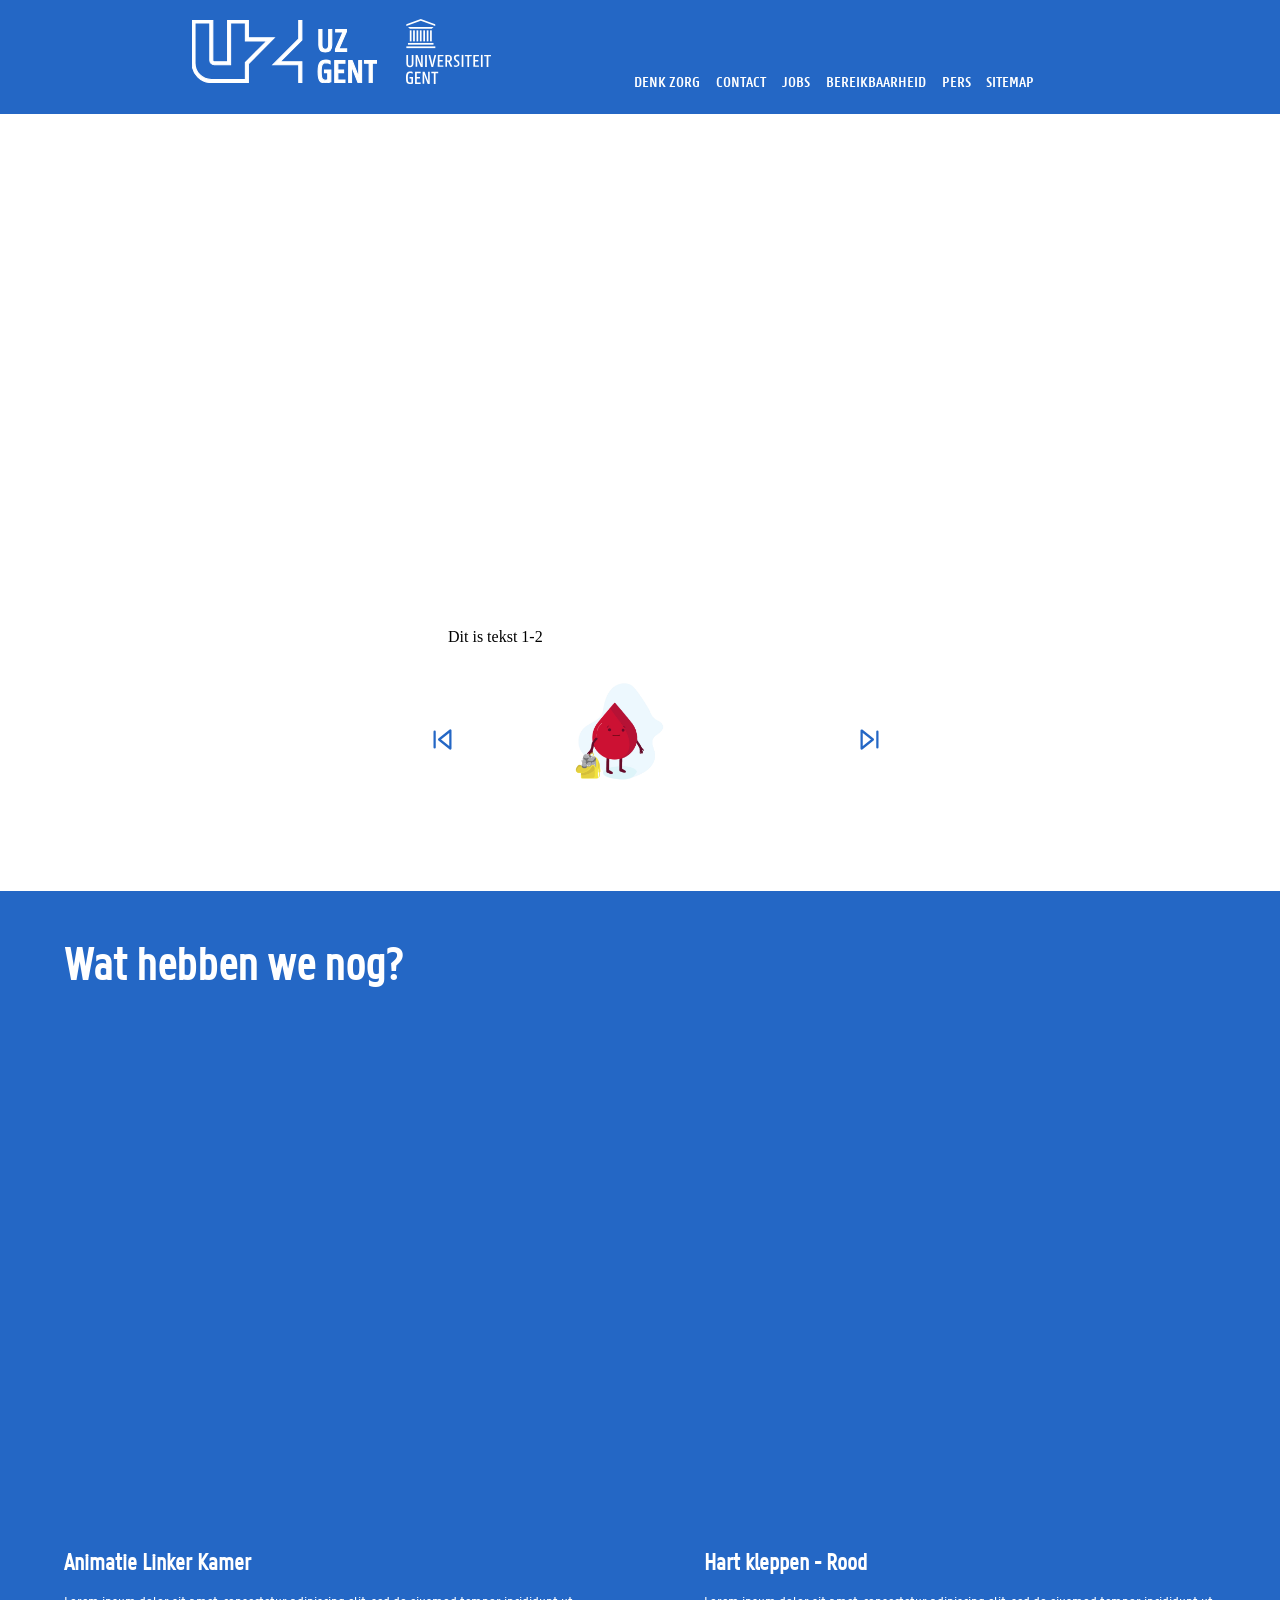
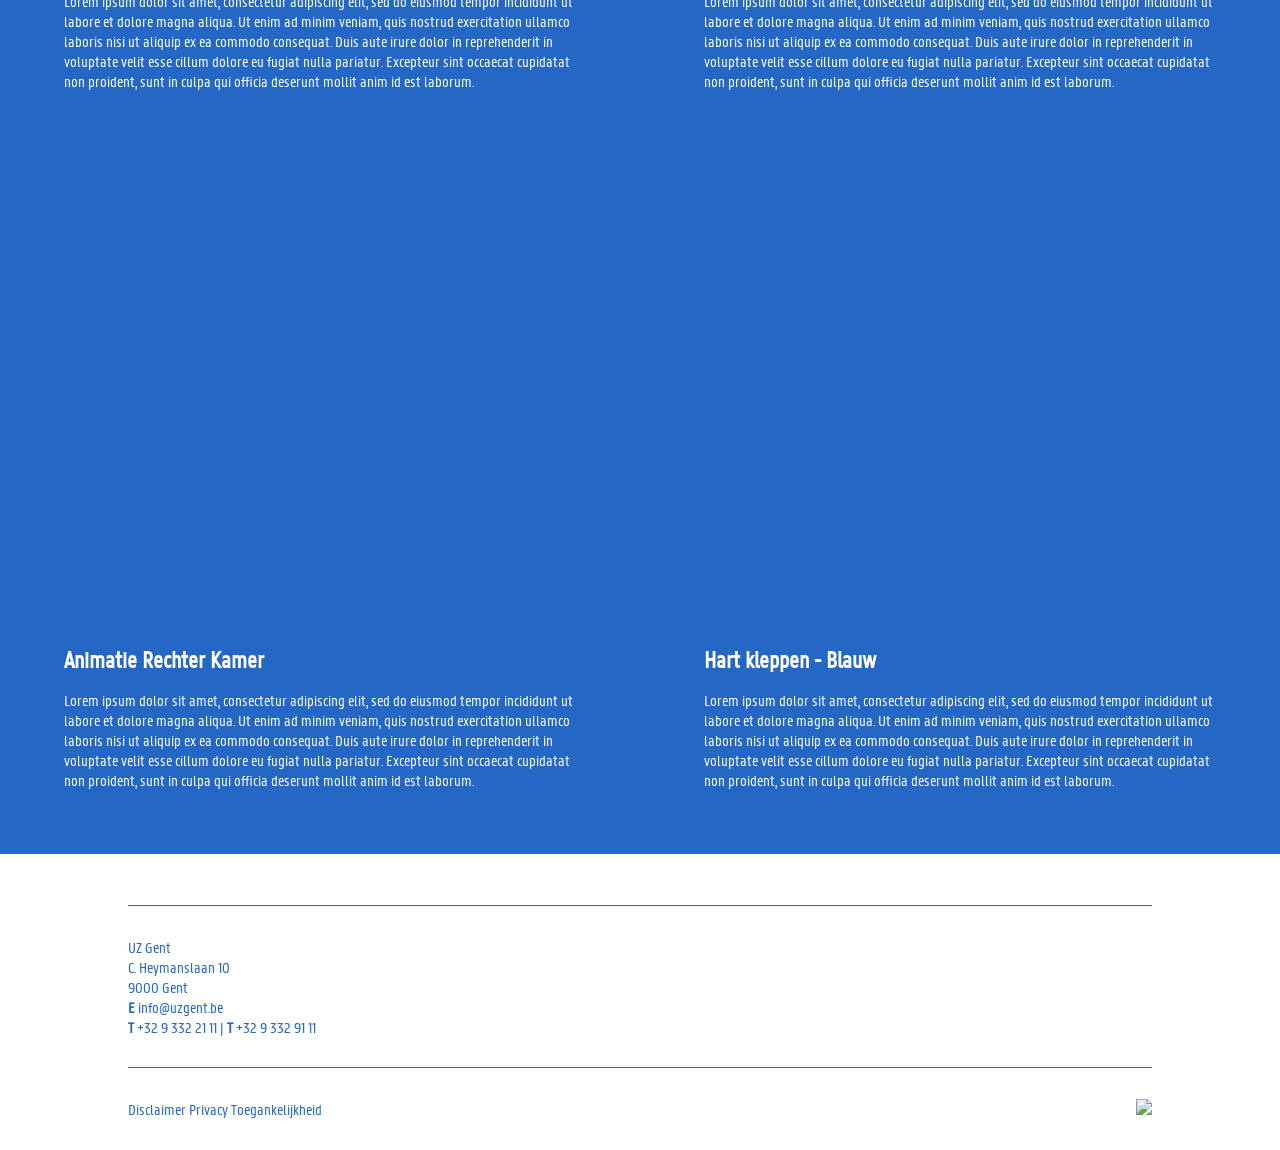
==== index.html @ 0b7896ab "added video text" ====
<!DOCTYPE html>
<html lang="en">
<head>
    <meta charset="UTF-8">
    <meta name="viewport" content="width=device-width, initial-scale=1.0">
    <link rel="stylesheet" href="css/main.css">
    <title></title>
</head>
<body>
    <header>
        <nav>
            <ul>
                
                <li id="UZ-logo"><img src="images/header/logo-uzgent-white.svg" alt=""></li>
                <li id="Ugent-logo"><img src="images/header/logo-ugent-white.svg" alt=""></li>
                <li><a href="https://denkzorg.uzgent.be/">DENK ZORG</a></li>
                <li><a href="https://www.uzgent.be/nl/overuz/Paginas/Contact.aspx">CONTACT</a></li>
                <li><a href="https://www.uzgent.be/nl/overuz/jobs/Paginas/default.aspx">JOBS</a></li>
                <li><a href="https://www.uzgent.be/nl/overuz/bereikbaarheid/Paginas/default.aspx">BEREIKBAARHEID</a></li>
                <li><a href="https://www.uzgent.be/nl/actueel/pers/Paginas/default.aspx">PERS</a></li>
                <li><a href="https://www.uzgent.be/nl/sitemap/Paginas/default.aspx">SITEMAP</a></li>

            </ul>
        </nav>
    </header>
    <div id="videoBox"> 
        <div id="videoDisplay">

        </div>
    </div>
    <div id="videoText">
        
    </div>
    <div id="navMenu" class="clearfix">
        <a id="previous" href="#" class="navMenuButton"><img src="images/nav-logo/skip-back.svg"></a>
        <a href="#" >
            <img id="mascot">
            <p id="video-info"></p>
        </a>
        <a id="next" href="#" class="navMenuButton"><img src="images/nav-logo/skip-forward.svg"></a>
    </div>
    <div id="infoVideos" class="clearfix">
        <h1 id="ankerpoint">Wat hebben we nog?</h1>
        <div class="infoVideo">
            <iframe src='https://player.vimeo.com/video/399225762?fullscreen=1 ' allow='fullscreen'></iframe>
            <div class="infoVideoText">
                <h2>Animatie Linker Kamer</h2>
                <p>Lorem ipsum dolor sit amet, consectetur adipiscing elit, sed do eiusmod tempor incididunt ut labore et dolore magna aliqua. Ut enim ad minim veniam, quis nostrud exercitation ullamco laboris nisi ut aliquip ex ea commodo consequat. Duis aute irure dolor in reprehenderit in voluptate velit esse cillum dolore eu fugiat nulla pariatur. Excepteur sint occaecat cupidatat non proident, sunt in culpa qui officia deserunt mollit anim id est laborum.</p>
            </div>
        </div>
        <div class="infoVideo">
            <iframe src='https://player.vimeo.com/video/399234893?fullscreen=1 ' allow='fullscreen'></iframe>
            <div class="infoVideoText">
                <h2>Hart kleppen - Rood</h2>
                <p>Lorem ipsum dolor sit amet, consectetur adipiscing elit, sed do eiusmod tempor incididunt ut labore et dolore magna aliqua. Ut enim ad minim veniam, quis nostrud exercitation ullamco laboris nisi ut aliquip ex ea commodo consequat. Duis aute irure dolor in reprehenderit in voluptate velit esse cillum dolore eu fugiat nulla pariatur. Excepteur sint occaecat cupidatat non proident, sunt in culpa qui officia deserunt mollit anim id est laborum.</p>
            </div>
        </div>
        <div class="infoVideo">
            <iframe src='https://player.vimeo.com/video/399167826?fullscreen=1 ' allow='fullscreen'></iframe>
            <div class="infoVideoText">
                <h2>Animatie Rechter Kamer</h2>
                <p>Lorem ipsum dolor sit amet, consectetur adipiscing elit, sed do eiusmod tempor incididunt ut labore et dolore magna aliqua. Ut enim ad minim veniam, quis nostrud exercitation ullamco laboris nisi ut aliquip ex ea commodo consequat. Duis aute irure dolor in reprehenderit in voluptate velit esse cillum dolore eu fugiat nulla pariatur. Excepteur sint occaecat cupidatat non proident, sunt in culpa qui officia deserunt mollit anim id est laborum.</p>
            </div>
        </div>
        <div class="infoVideo">
            <iframe src='https://player.vimeo.com/video/399103996?fullscreen=1 ' allow='fullscreen'></iframe>
            <div class="infoVideoText">
                <h2>Hart kleppen - Blauw</h2>
                <p>Lorem ipsum dolor sit amet, consectetur adipiscing elit, sed do eiusmod tempor incididunt ut labore et dolore magna aliqua. Ut enim ad minim veniam, quis nostrud exercitation ullamco laboris nisi ut aliquip ex ea commodo consequat. Duis aute irure dolor in reprehenderit in voluptate velit esse cillum dolore eu fugiat nulla pariatur. Excepteur sint occaecat cupidatat non proident, sunt in culpa qui officia deserunt mollit anim id est laborum.</p>
            </div>
        </div>
    </div>
    <div id="footer" >
        <p id="general-links">
            <a href="/nl/overuz/Bereikbaarheid/Paginas/default.aspx">UZ Gent<br>
                C. Heymanslaan 10<br>
                9000&nbsp;Gent<br>
            </a>
            <a href="mailto:info@uzgent.be"><strong>E</strong> info@uzgent.be</a> <br>
            <a href="tel:003293322111"><strong>T</strong> +32 9 332 21 11</a><span> | </span>
            <a href="tel:003293322112"><strong>T</strong> +32 9 332 91 11</a> 
        </p>
        <div id="uzg-footer">
            <a title="Ga naar de UZ Gent disclaimer" href="/nl/overuz/paginas/disclaimer.Aspx">
                Disclaimer
            </a>
            <a title="Privacy" href="/nl/overuz/paginas/privacy.aspx">
                Privacy
            </a>                                    
            <a title="Meer informatie over UZ Gent Accessibility" href="/nl/overuz/Paginas/Toegankelijkheid.aspx">
                Toegankelijkheid
            </a>
            <a id="ArtFooter" target="_blank"href="https://www.arteveldehogeschool.be/bij-ons-studeren/onze-locaties/campus-mariakerke"><img src="https://www.arteveldehogeschool.be/sites/all/themes/epsenkaas_theme/logo.svg"></a>
        </div>
    </div>
    <script src="js/main.js"></script>
</body>


</html>
---- css/main.css ----
*{
    margin:0px;
    padding:0px;
}
@font-face {
    font-family: UZGSemiBold;
    src: url(../font/ugentpannotext-semibold-web.woff);
  }
@font-face {
    font-family: UZGNormal;
    src: url(../font/ugentpannotext-normal-web.woff);
}
#videoBox{
    margin:0% auto;
    margin-top:3%;
    width: 100vw;
    height:50vh;
    overflow:hidden; 
   
}
#videoText{
    max-width:30%;
    margin:2% auto;
}
#videoDisplay iframe{
    width: 90vw;
    height:50vh;
    margin-left:5vw;
    border:none;
}
#navMenu {
    max-width:50%;
    margin-left:25%;
    margin-top:2.5%;  
    margin-bottom:8%;
}
#navMenu a{
    float: left;
    width:28.33%;
    margin-left:5%;
    text-align:center;
    text-decoration: none;
    color:#2467c5;
}
#navMenu a img{
    max-width:500px;
    width:100%;
}

#navMenu .navMenuButton{
    padding-top :7.5%;
}
#navMenu .navMenuButton img{
   max-width :15%;
}
header{
    padding-top:1.5%;
    padding-bottom:2%;
    font-family: UZGSemiBold;
    background-color: #2467c5;
}
header nav ul li {
    display:inline;
    vertical-align: middle;
    box-sizing: border-box;
}
header nav ul li + li{
    margin-left:1%;
}
header nav ul li a{
    text-decoration: none;
    vertical-align: bottom;
    color:#fff;

}
header #UZ-logo img{
    max-width:185px;
}
header #Ugent-logo img{
    max-width:85px;
}
header #UZ-logo{
    margin-left:15%;
    margin-right:1%;
}
header #Ugent-logo{
    margin-right:10%;
}

#infoVideos{
    padding-bottom:5%;
    background-color:#2467c5;
    color:#fff;
    font-family: UZGNormal;


}
#infoVideos h1{
    font-size:3em;
    margin-left:5vw;
    padding-top:5vh;
}
#infoVideos .infoVideo{
    max-width:40%;
    float:left;
    margin: 0% 5%;
}
.infoVideo iframe{
    width:100%;
    height:400px;
    border:none;
    margin-top:15vh;

}

.infoVideoText h2{
    margin-top:3%;
}
.infoVideoText p{
    margin-top:3%;
}
#footer{
    font-family: UZGNormal;
    max-width:80%;
    margin-left:10%;

}
#footer #ArtFooter{
    float:right;
}
#footer a,span {
    text-decoration:none;
    color :#2467c5;
}
#uzg-footer{
    margin-top:3%;
    padding-top:3%;
    padding-bottom:3%;
    border-top:1px solid #2467c5;
}
#general-links{
    margin-top:5%;
    padding-top:3%;
    border-top:1px solid #2467c5;

}
.clearfix {
    overflow: auto;
  }

  @media only screen and (max-width: 911px) {

    header #UZ-logo img{
        max-width:20%;
    }
    header #UZ-logo{
        margin-left:5%;
        margin-right:1%;
    }
    header #Ugent-logo{
        margin-right:10%;
    }
    #navMenu .navMenuButton{
        padding-top :10%;
    }
    #navMenu .navMenuButton img{
       max-width :30%;
    }
    .infoVideo iframe{
        width:100%;
        height:400px;
        border:none;
        margin-top:5vh;
    
    }
  }
  @media only screen and (max-width: 749px) {
    header nav ul li a{
        text-align:center;
        width:100%;
        display:block;
    }
    #UZ-logo, #Ugent-logo{
        display: none;
    }
    #logo-box{
        margin-top:2%;
        margin-bottom:2%;
        text-align: center;
    }
    #infoVideos .infoVideo{
        max-width:90%;
        float:left;
    }
    #infoVideos{
        height: 100%;
        background-color:#2467c5;
        color:#fff;
        font-family: UZGNormal;
        padding-bottom: 5%;
    }
    #navMenu .navMenuButton{
        padding-top :15%;
    }
    #navMenu .navMenuButton img{
       max-width :30%;
    }
  }
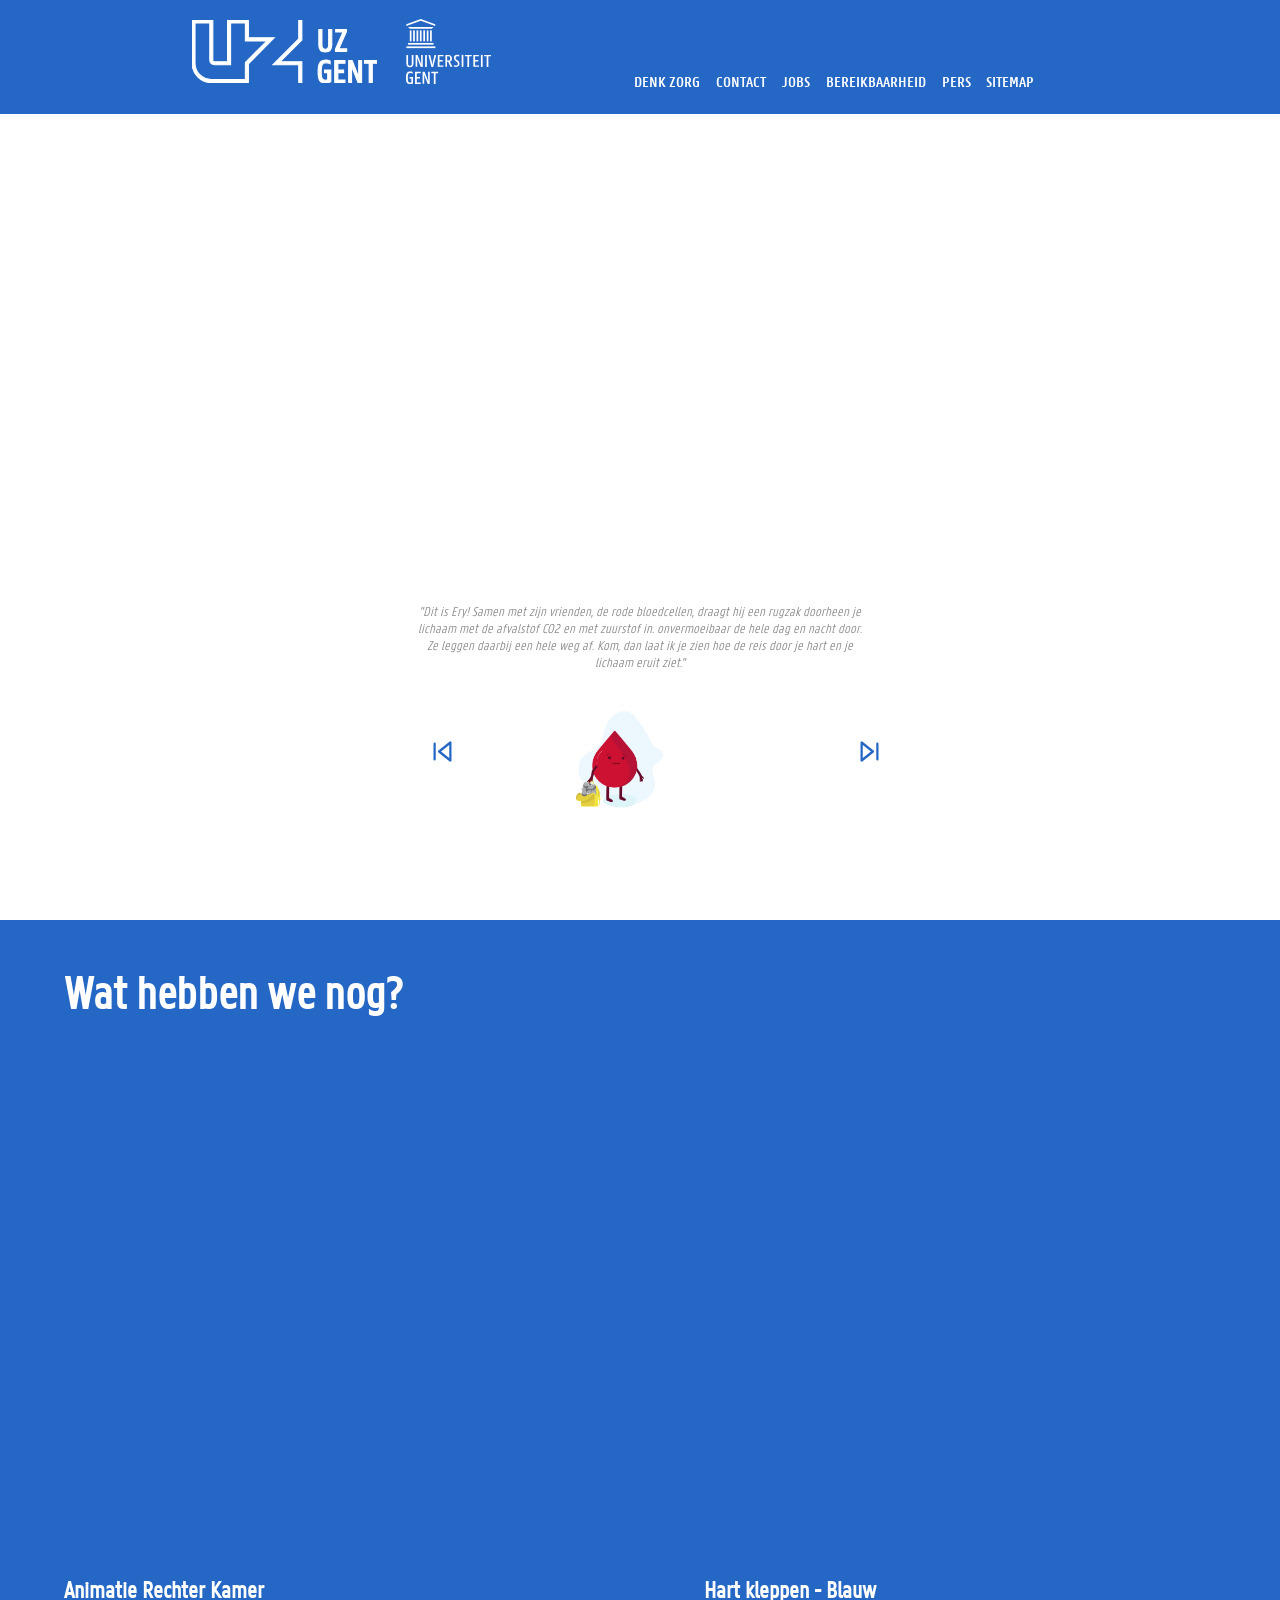
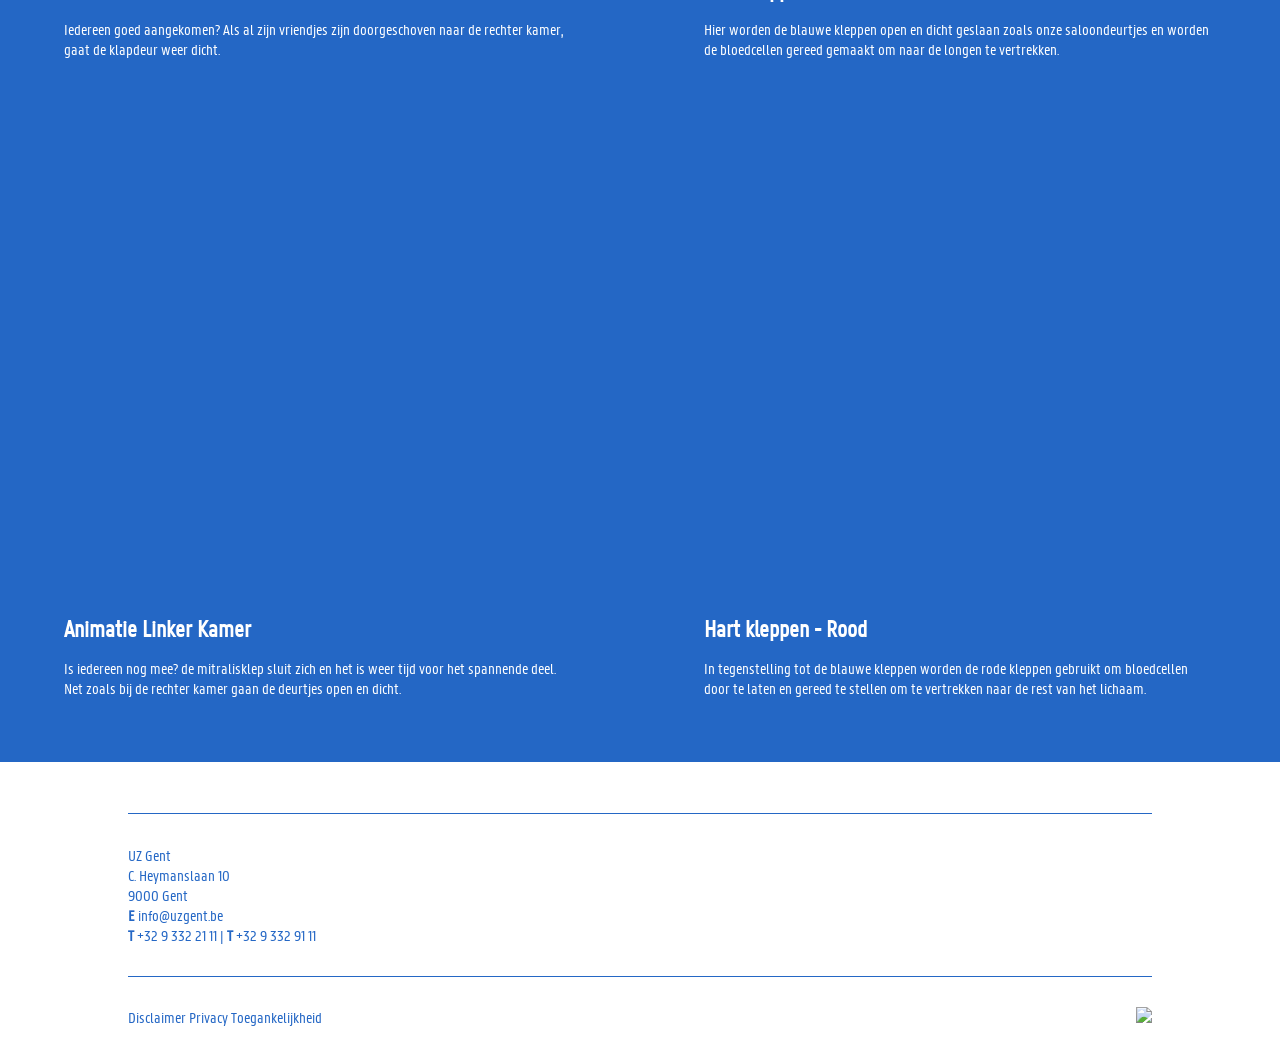
==== commit 39f9b63f: "Update index.html" ====
--- a/index.html
+++ b/index.html
@@ -42,33 +42,35 @@
     <div id="infoVideos" class="clearfix">
         <h1 id="ankerpoint">Wat hebben we nog?</h1>
         <div class="infoVideo">
+            <iframe src='https://player.vimeo.com/video/399167826?fullscreen=1 ' allow='fullscreen'></iframe>
+            <div class="infoVideoText">
+                <h2>Animatie Rechter Kamer</h2>
+                <p>Iedereen goed aangekomen? Als al zijn vriendjes zijn doorgeschoven naar de rechter kamer, gaat de klapdeur weer dicht. 
+                </p>
+            </div>
+        </div>
+        <div class="infoVideo">
+            <iframe src='https://player.vimeo.com/video/399103996?fullscreen=1 ' allow='fullscreen'></iframe>
+            <div class="infoVideoText">
+                <h2>Hart kleppen - Blauw</h2>
+                <p>Hier worden de blauwe kleppen open en dicht geslaan zoals onze saloondeurtjes en worden de bloedcellen gereed gemaakt om naar de longen te vertrekken.</p>
+            </div>
+        </div>
+        <div class="infoVideo">
             <iframe src='https://player.vimeo.com/video/399225762?fullscreen=1 ' allow='fullscreen'></iframe>
             <div class="infoVideoText">
                 <h2>Animatie Linker Kamer</h2>
-                <p>Lorem ipsum dolor sit amet, consectetur adipiscing elit, sed do eiusmod tempor incididunt ut labore et dolore magna aliqua. Ut enim ad minim veniam, quis nostrud exercitation ullamco laboris nisi ut aliquip ex ea commodo consequat. Duis aute irure dolor in reprehenderit in voluptate velit esse cillum dolore eu fugiat nulla pariatur. Excepteur sint occaecat cupidatat non proident, sunt in culpa qui officia deserunt mollit anim id est laborum.</p>
+                <p>Is iedereen nog mee? de mitralisklep sluit zich en het is weer tijd voor het spannende deel. Net zoals bij de rechter kamer gaan de deurtjes open en dicht.</p>
             </div>
         </div>
         <div class="infoVideo">
             <iframe src='https://player.vimeo.com/video/399234893?fullscreen=1 ' allow='fullscreen'></iframe>
             <div class="infoVideoText">
                 <h2>Hart kleppen - Rood</h2>
-                <p>Lorem ipsum dolor sit amet, consectetur adipiscing elit, sed do eiusmod tempor incididunt ut labore et dolore magna aliqua. Ut enim ad minim veniam, quis nostrud exercitation ullamco laboris nisi ut aliquip ex ea commodo consequat. Duis aute irure dolor in reprehenderit in voluptate velit esse cillum dolore eu fugiat nulla pariatur. Excepteur sint occaecat cupidatat non proident, sunt in culpa qui officia deserunt mollit anim id est laborum.</p>
+                <p>In tegenstelling tot de blauwe kleppen worden de rode kleppen gebruikt om bloedcellen door te laten en gereed te stellen om te vertrekken naar de rest van het lichaam.</p>
             </div>
         </div>
-        <div class="infoVideo">
-            <iframe src='https://player.vimeo.com/video/399167826?fullscreen=1 ' allow='fullscreen'></iframe>
-            <div class="infoVideoText">
-                <h2>Animatie Rechter Kamer</h2>
-                <p>Lorem ipsum dolor sit amet, consectetur adipiscing elit, sed do eiusmod tempor incididunt ut labore et dolore magna aliqua. Ut enim ad minim veniam, quis nostrud exercitation ullamco laboris nisi ut aliquip ex ea commodo consequat. Duis aute irure dolor in reprehenderit in voluptate velit esse cillum dolore eu fugiat nulla pariatur. Excepteur sint occaecat cupidatat non proident, sunt in culpa qui officia deserunt mollit anim id est laborum.</p>
-            </div>
-        </div>
-        <div class="infoVideo">
-            <iframe src='https://player.vimeo.com/video/399103996?fullscreen=1 ' allow='fullscreen'></iframe>
-            <div class="infoVideoText">
-                <h2>Hart kleppen - Blauw</h2>
-                <p>Lorem ipsum dolor sit amet, consectetur adipiscing elit, sed do eiusmod tempor incididunt ut labore et dolore magna aliqua. Ut enim ad minim veniam, quis nostrud exercitation ullamco laboris nisi ut aliquip ex ea commodo consequat. Duis aute irure dolor in reprehenderit in voluptate velit esse cillum dolore eu fugiat nulla pariatur. Excepteur sint occaecat cupidatat non proident, sunt in culpa qui officia deserunt mollit anim id est laborum.</p>
-            </div>
-        </div>
+        
     </div>
     <div id="footer" >
         <p id="general-links">
--- a/css/main.css
+++ b/css/main.css
@@ -6,21 +6,31 @@
     font-family: UZGSemiBold;
     src: url(../font/ugentpannotext-semibold-web.woff);
   }
+  @font-face {
+    font-family: UZGSemiLight;
+    src: url(../font/ugentpannotext-semilight-web.woff);
+  }
 @font-face {
     font-family: UZGNormal;
     src: url(../font/ugentpannotext-normal-web.woff);
 }
 #videoBox{
     margin:0% auto;
-    margin-top:3%;
+    margin-top:2%;
     width: 100vw;
     height:50vh;
     overflow:hidden; 
    
 }
 #videoText{
-    max-width:30%;
-    margin:2% auto;
+    max-width:35%;
+    max-height: 40px   ;
+    margin:1% auto;
+    font-family: UZGSemiLight;
+    font-style: italic;
+    font-size: 14px;
+    text-align:center;
+    color:#888;
 }
 #videoDisplay iframe{
     width: 90vw;
@@ -31,7 +41,7 @@
 #navMenu {
     max-width:50%;
     margin-left:25%;
-    margin-top:2.5%;  
+    margin-top:5%;  
     margin-bottom:8%;
 }
 #navMenu a{
@@ -48,7 +58,7 @@
 }
 
 #navMenu .navMenuButton{
-    padding-top :7.5%;
+    margin-top:5%;
 }
 #navMenu .navMenuButton img{
    max-width :15%;
@@ -147,7 +157,11 @@
 .clearfix {
     overflow: auto;
   }
-
+  @media only screen and (max-width: 1100px) {
+      #videoText{
+          max-width:50%;
+      }
+  }
   @media only screen and (max-width: 911px) {
 
     header #UZ-logo img{
@@ -161,10 +175,10 @@
         margin-right:10%;
     }
     #navMenu .navMenuButton{
-        padding-top :10%;
+        padding-top :2%;
     }
     #navMenu .navMenuButton img{
-       max-width :30%;
+       max-width :15%;
     }
     .infoVideo iframe{
         width:100%;
@@ -175,6 +189,9 @@
     }
   }
   @media only screen and (max-width: 749px) {
+    #videoText{
+        max-width:75%;
+    }
     header nav ul li a{
         text-align:center;
         width:100%;
@@ -200,9 +217,9 @@
         padding-bottom: 5%;
     }
     #navMenu .navMenuButton{
-        padding-top :15%;
+        padding-top :2%;
     }
     #navMenu .navMenuButton img{
-       max-width :30%;
+       max-width :25%;
     }
   }
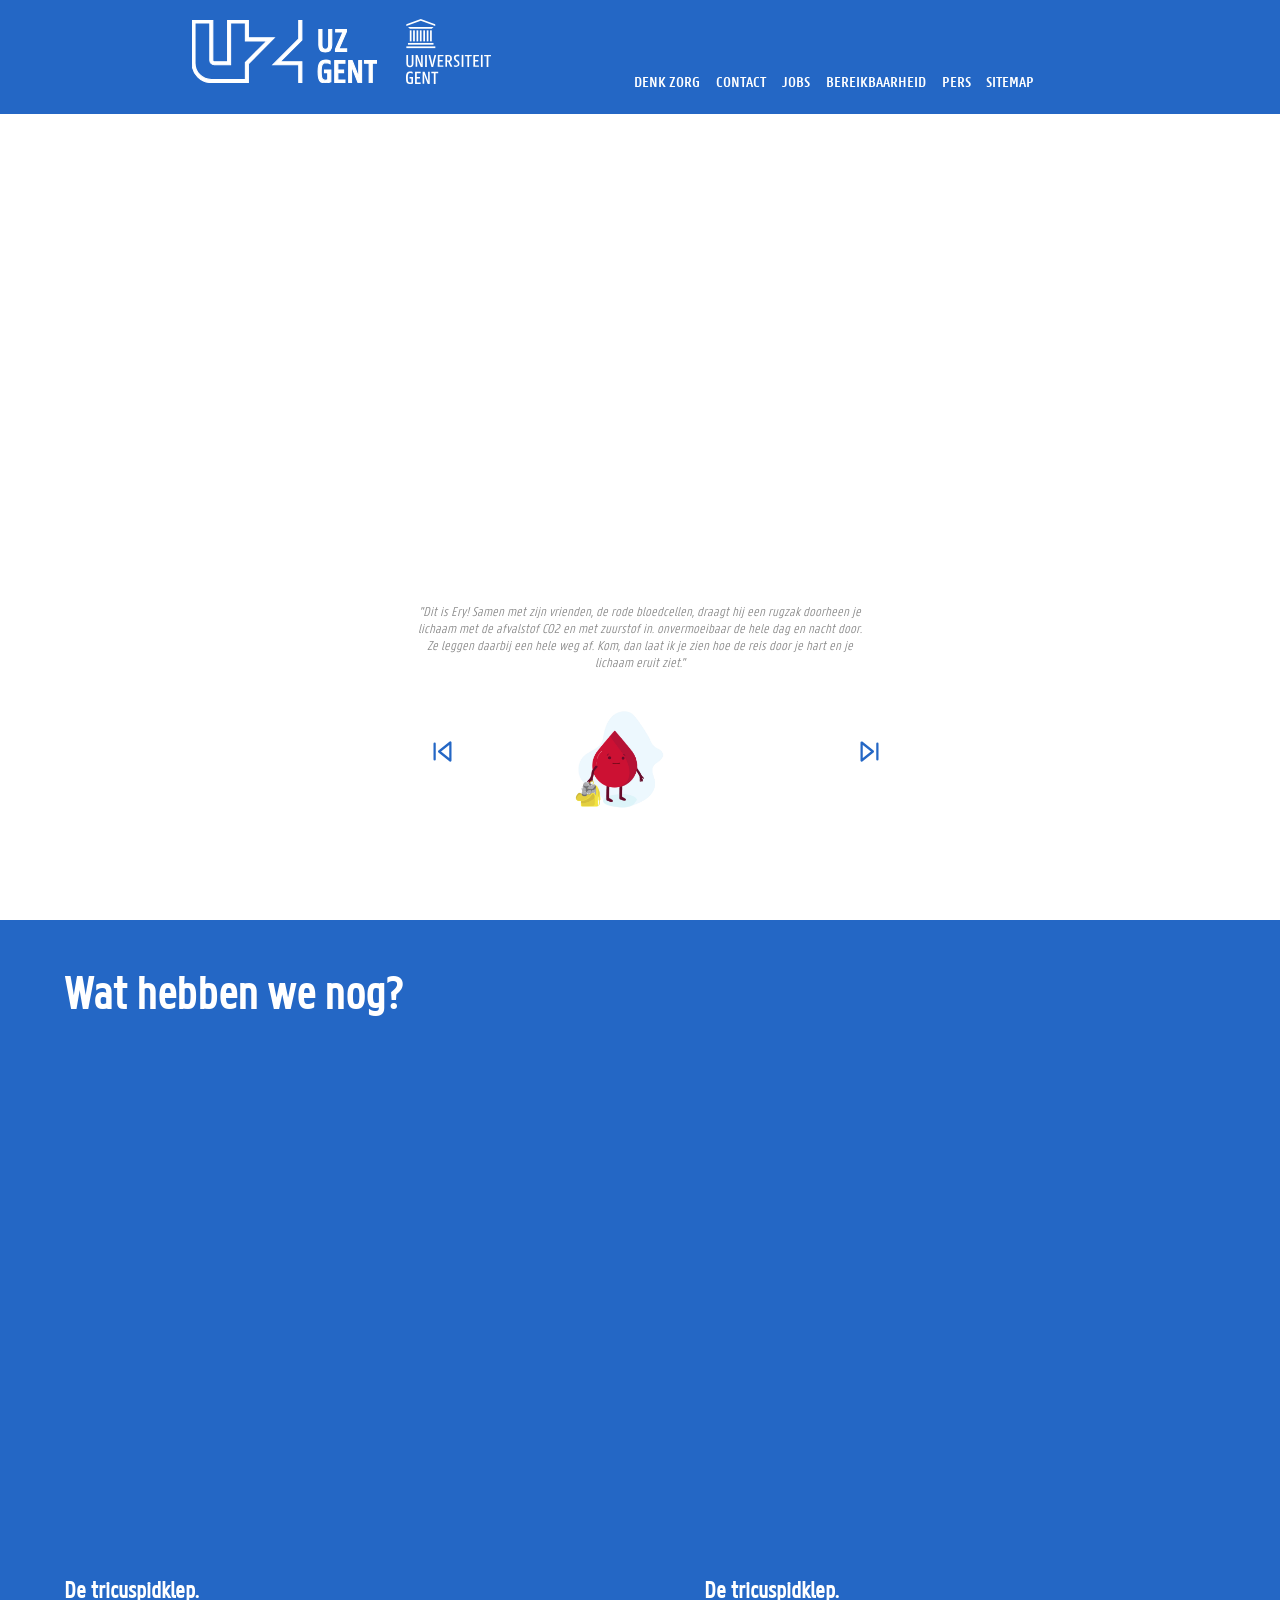
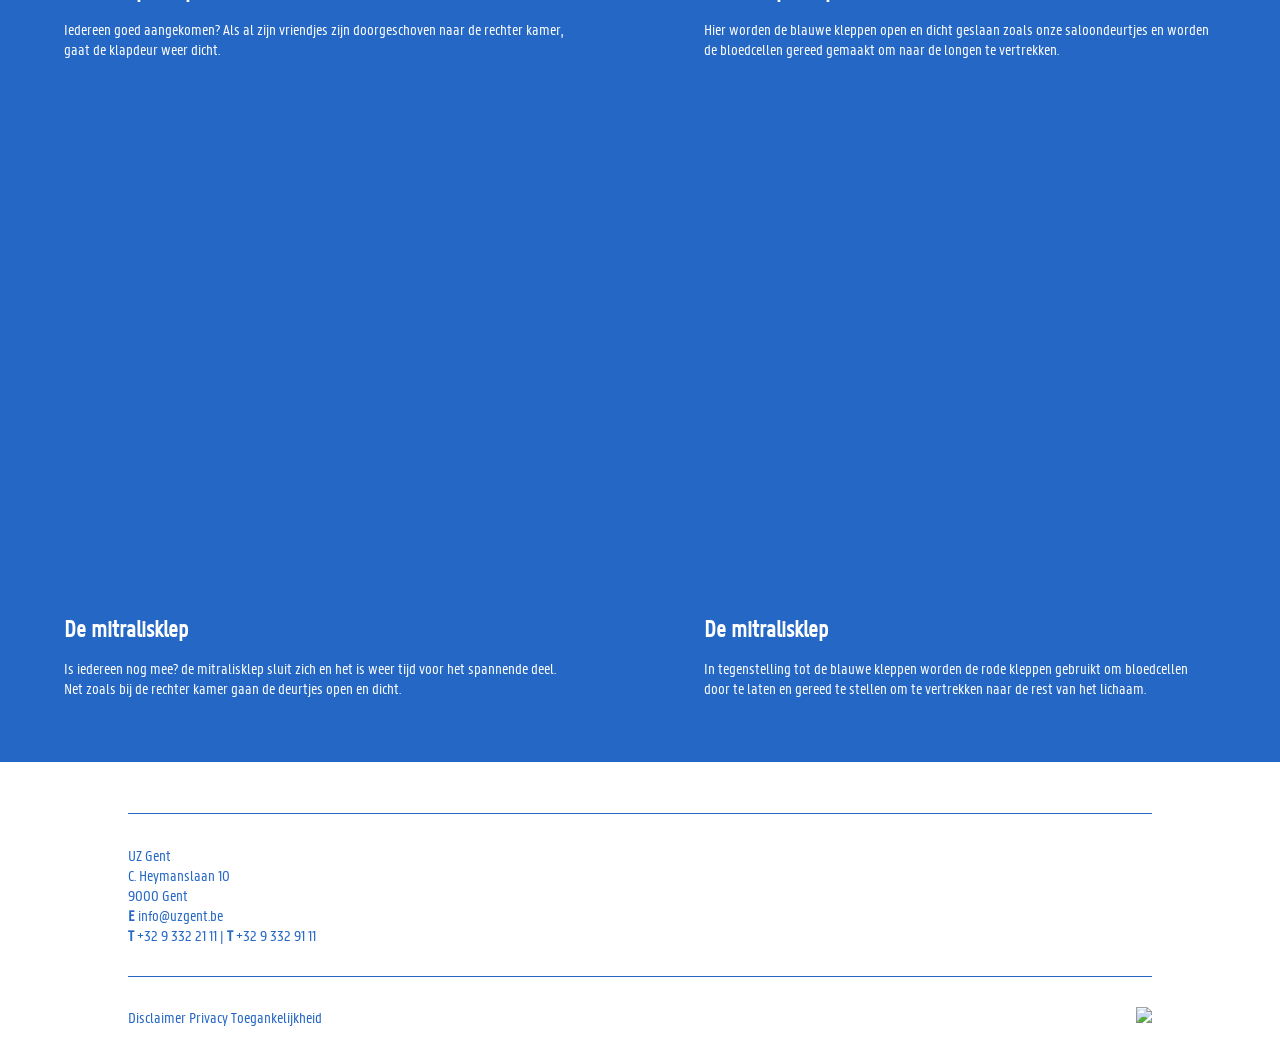
==== commit 10ae7a80: "Update info text videos / titles" ====
--- a/index.html
+++ b/index.html
@@ -44,7 +44,7 @@
         <div class="infoVideo">
             <iframe src='https://player.vimeo.com/video/399167826?fullscreen=1 ' allow='fullscreen'></iframe>
             <div class="infoVideoText">
-                <h2>Animatie Rechter Kamer</h2>
+                <h2>De tricuspidklep.</h2>
                 <p>Iedereen goed aangekomen? Als al zijn vriendjes zijn doorgeschoven naar de rechter kamer, gaat de klapdeur weer dicht. 
                 </p>
             </div>
@@ -52,21 +52,21 @@
         <div class="infoVideo">
             <iframe src='https://player.vimeo.com/video/399103996?fullscreen=1 ' allow='fullscreen'></iframe>
             <div class="infoVideoText">
-                <h2>Hart kleppen - Blauw</h2>
+                <h2>De tricuspidklep.</h2>
                 <p>Hier worden de blauwe kleppen open en dicht geslaan zoals onze saloondeurtjes en worden de bloedcellen gereed gemaakt om naar de longen te vertrekken.</p>
             </div>
         </div>
         <div class="infoVideo">
             <iframe src='https://player.vimeo.com/video/399225762?fullscreen=1 ' allow='fullscreen'></iframe>
             <div class="infoVideoText">
-                <h2>Animatie Linker Kamer</h2>
+                <h2>De mitralisklep</h2>
                 <p>Is iedereen nog mee? de mitralisklep sluit zich en het is weer tijd voor het spannende deel. Net zoals bij de rechter kamer gaan de deurtjes open en dicht.</p>
             </div>
         </div>
         <div class="infoVideo">
             <iframe src='https://player.vimeo.com/video/399234893?fullscreen=1 ' allow='fullscreen'></iframe>
             <div class="infoVideoText">
-                <h2>Hart kleppen - Rood</h2>
+                <h2>De mitralisklep</h2>
                 <p>In tegenstelling tot de blauwe kleppen worden de rode kleppen gebruikt om bloedcellen door te laten en gereed te stellen om te vertrekken naar de rest van het lichaam.</p>
             </div>
         </div>
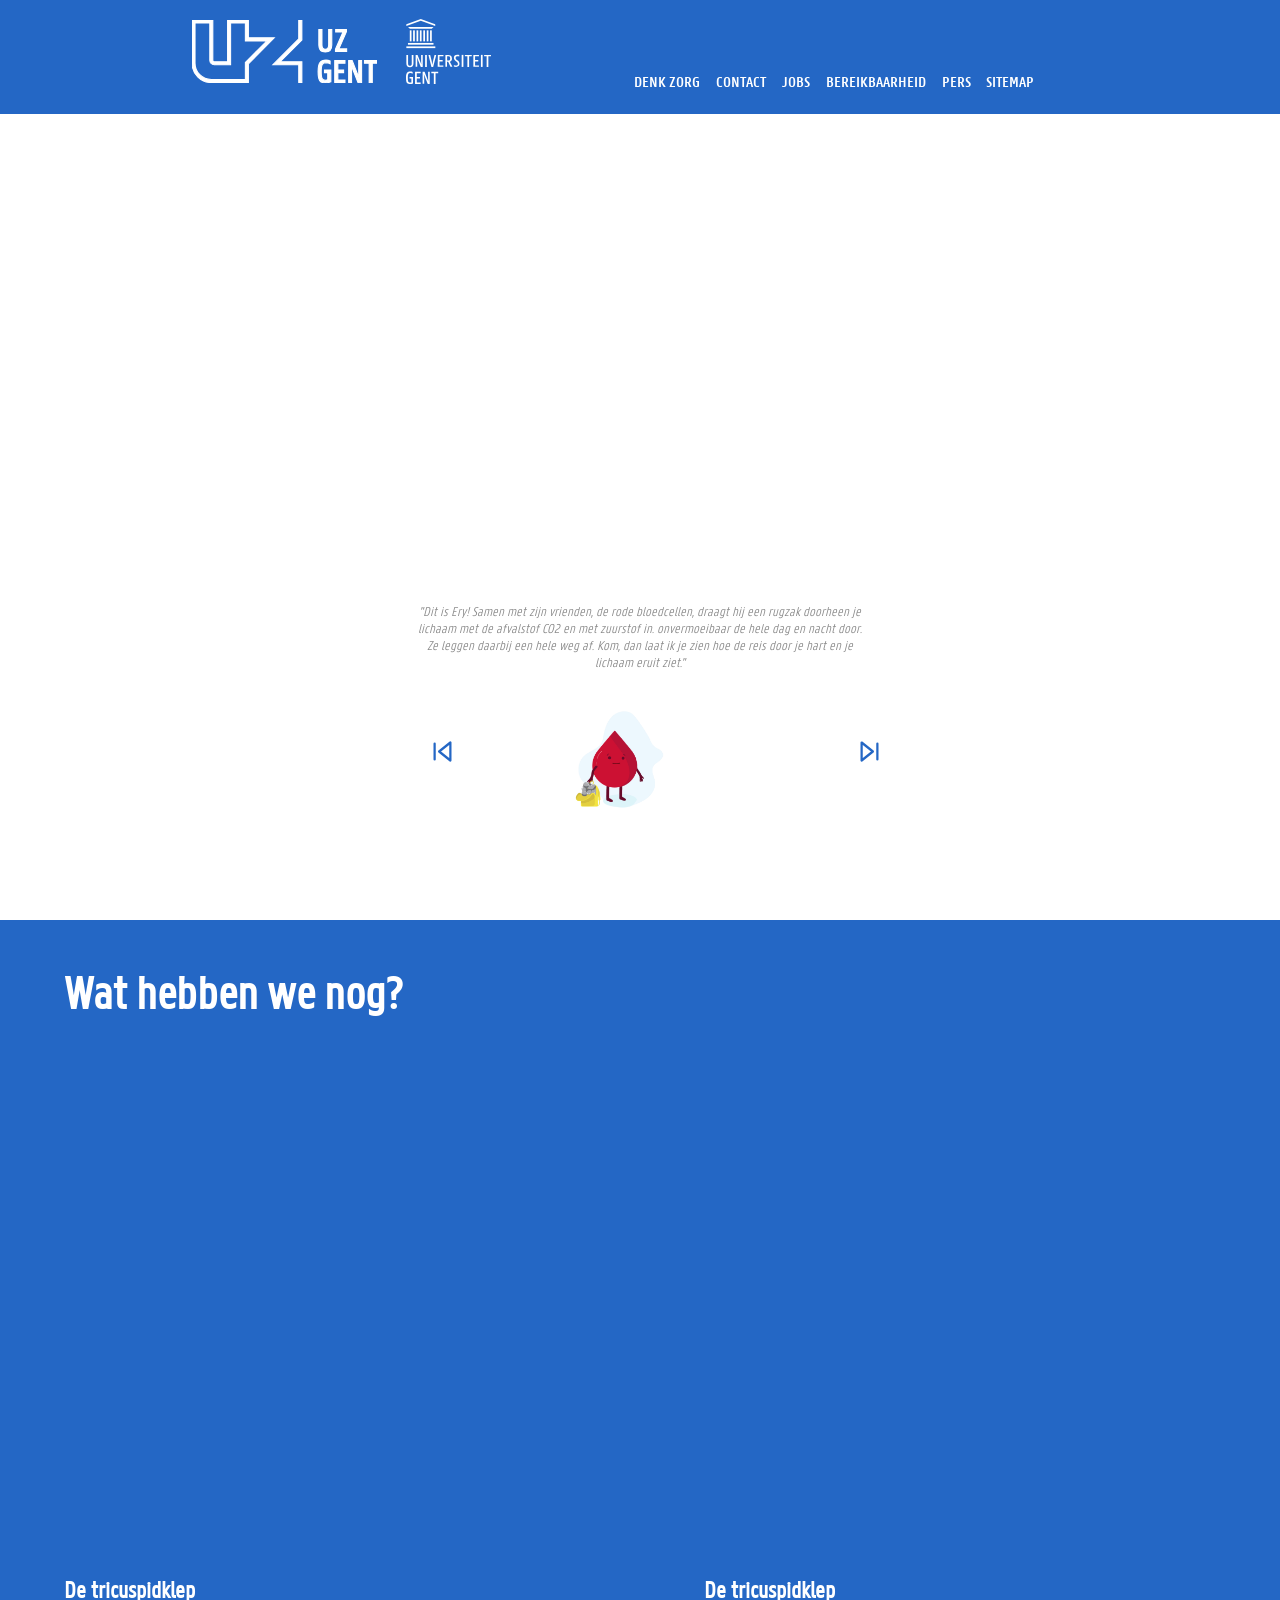
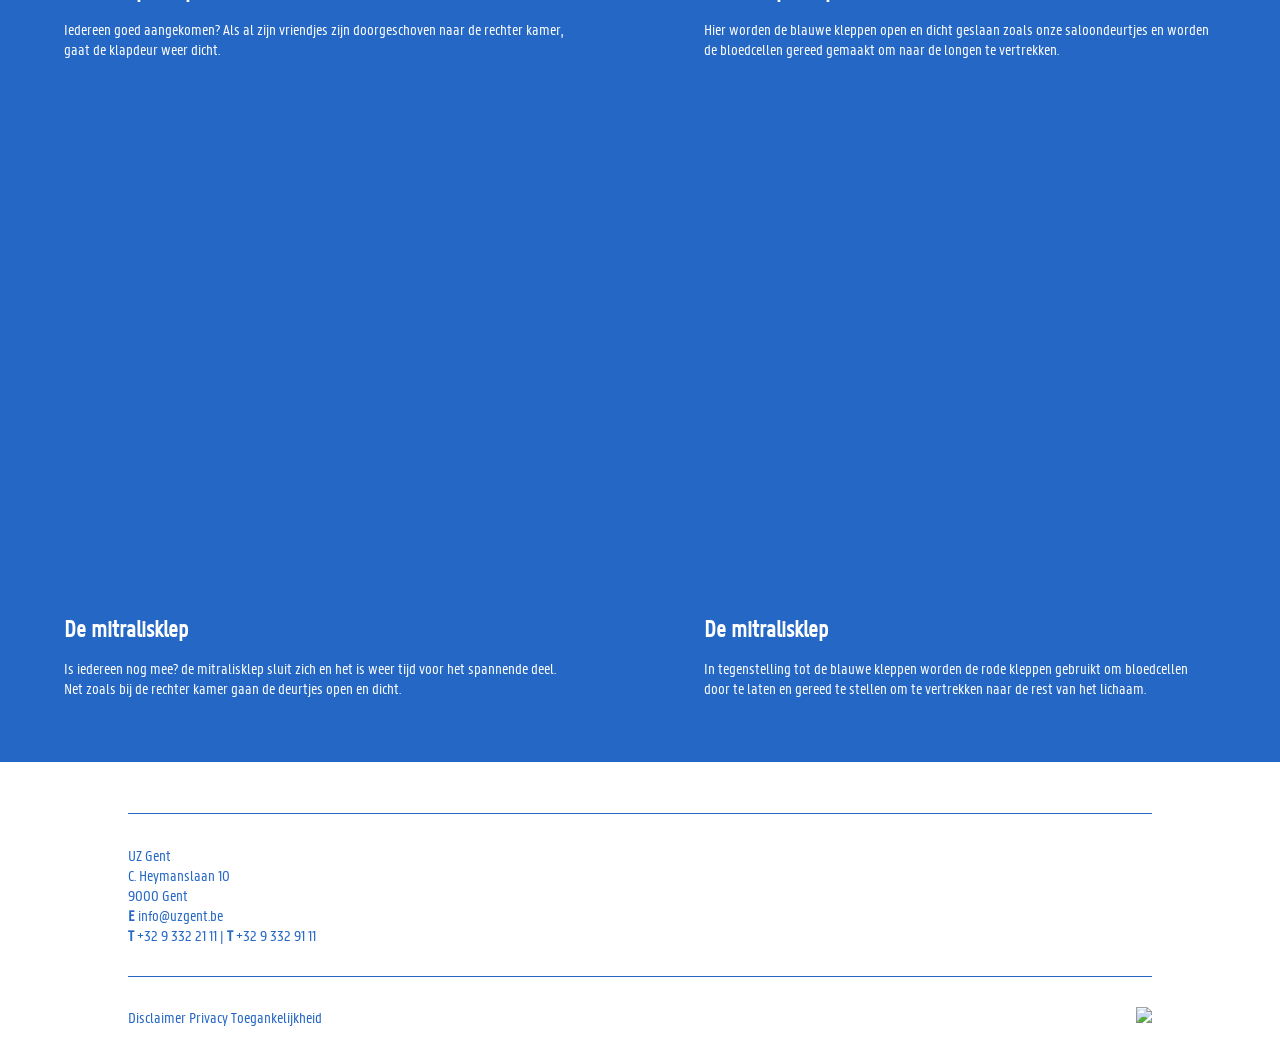
==== commit ef8e30ee: "update title and video info text" ====
--- a/index.html
+++ b/index.html
@@ -44,7 +44,7 @@
         <div class="infoVideo">
             <iframe src='https://player.vimeo.com/video/399167826?fullscreen=1 ' allow='fullscreen'></iframe>
             <div class="infoVideoText">
-                <h2>De tricuspidklep.</h2>
+                <h2>De tricuspidklep</h2>
                 <p>Iedereen goed aangekomen? Als al zijn vriendjes zijn doorgeschoven naar de rechter kamer, gaat de klapdeur weer dicht. 
                 </p>
             </div>
@@ -52,7 +52,7 @@
         <div class="infoVideo">
             <iframe src='https://player.vimeo.com/video/399103996?fullscreen=1 ' allow='fullscreen'></iframe>
             <div class="infoVideoText">
-                <h2>De tricuspidklep.</h2>
+                <h2>De tricuspidklep</h2>
                 <p>Hier worden de blauwe kleppen open en dicht geslaan zoals onze saloondeurtjes en worden de bloedcellen gereed gemaakt om naar de longen te vertrekken.</p>
             </div>
         </div>
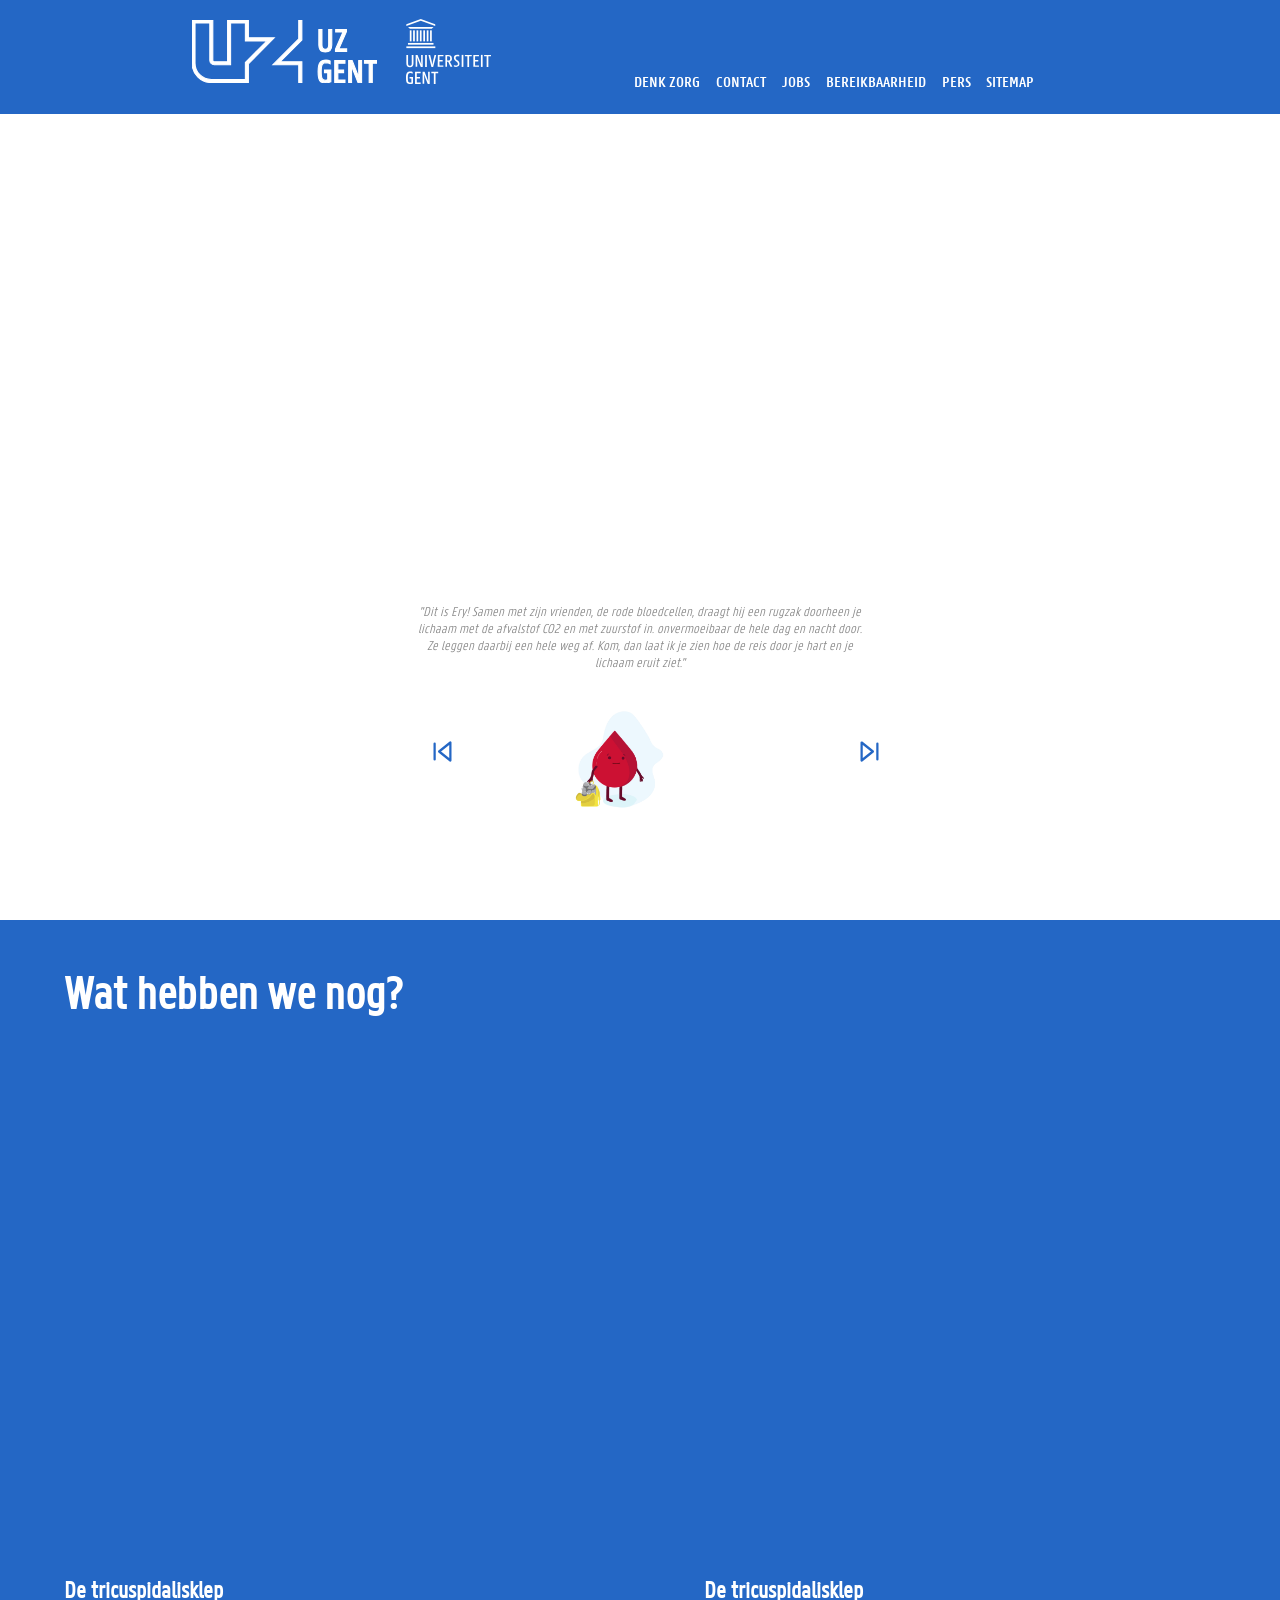
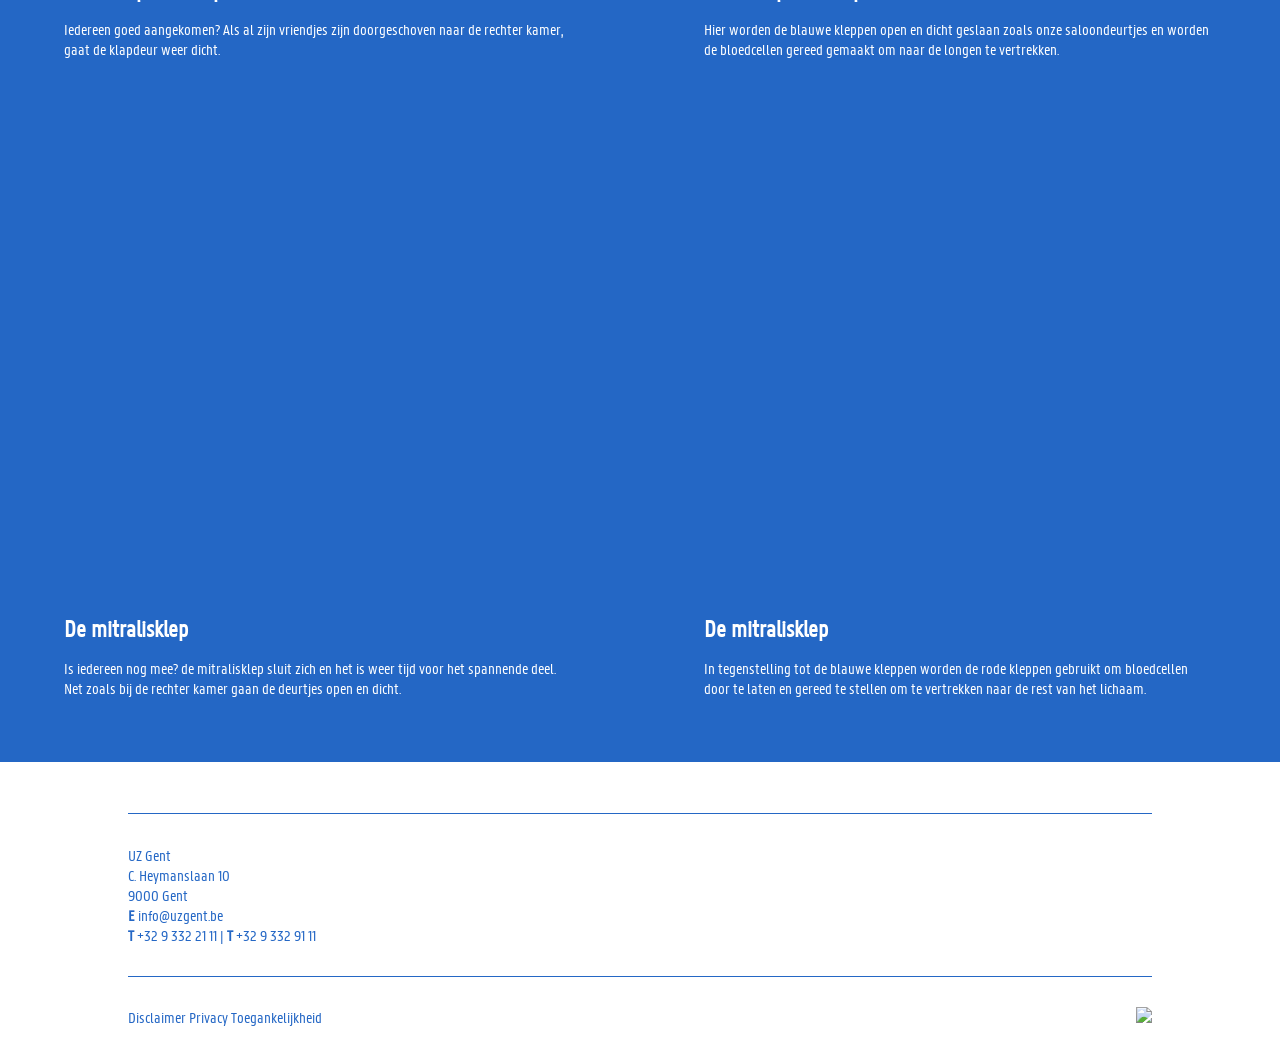
==== commit d9badfa7: "Update index.html" ====
--- a/index.html
+++ b/index.html
@@ -44,7 +44,7 @@
         <div class="infoVideo">
             <iframe src='https://player.vimeo.com/video/399167826?fullscreen=1 ' allow='fullscreen'></iframe>
             <div class="infoVideoText">
-                <h2>De tricuspidklep</h2>
+                <h2>De tricuspidalisklep</h2>
                 <p>Iedereen goed aangekomen? Als al zijn vriendjes zijn doorgeschoven naar de rechter kamer, gaat de klapdeur weer dicht. 
                 </p>
             </div>
@@ -52,7 +52,7 @@
         <div class="infoVideo">
             <iframe src='https://player.vimeo.com/video/399103996?fullscreen=1 ' allow='fullscreen'></iframe>
             <div class="infoVideoText">
-                <h2>De tricuspidklep</h2>
+                <h2>De tricuspidalisklep</h2>
                 <p>Hier worden de blauwe kleppen open en dicht geslaan zoals onze saloondeurtjes en worden de bloedcellen gereed gemaakt om naar de longen te vertrekken.</p>
             </div>
         </div>
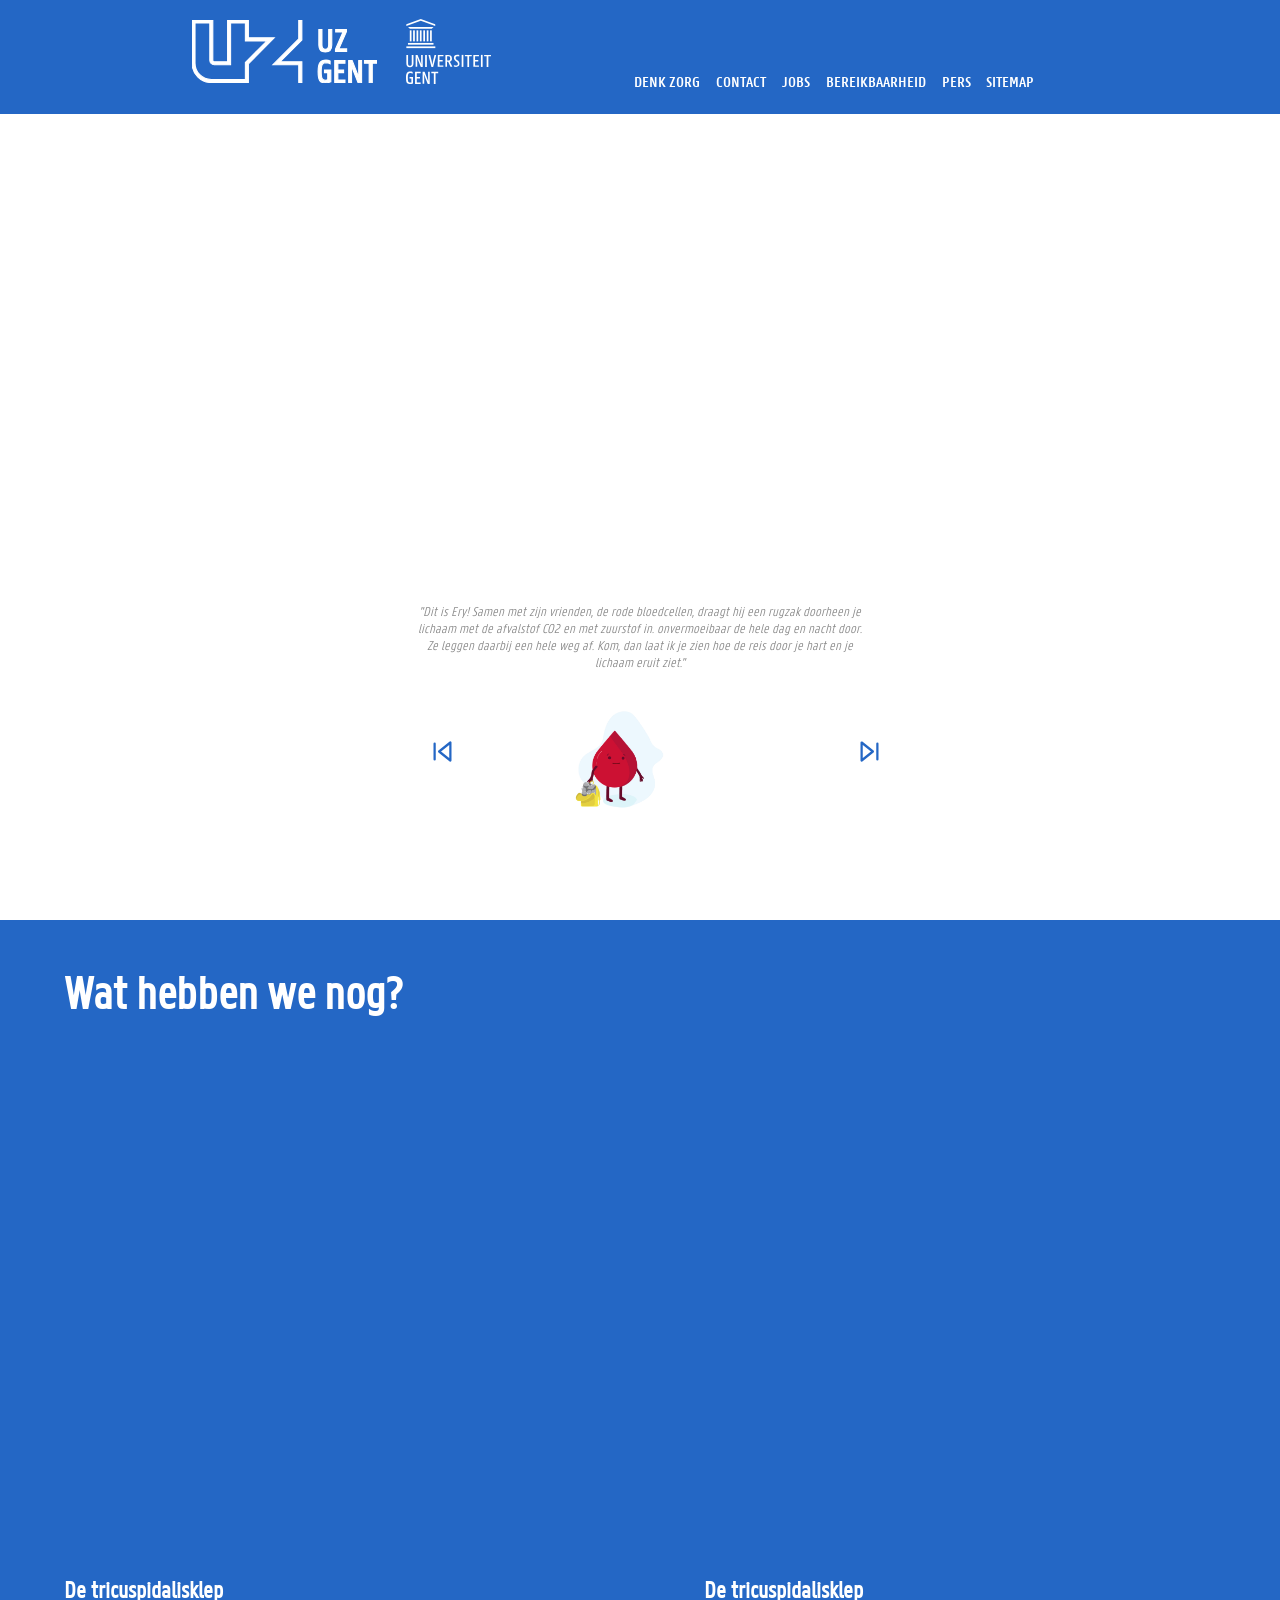
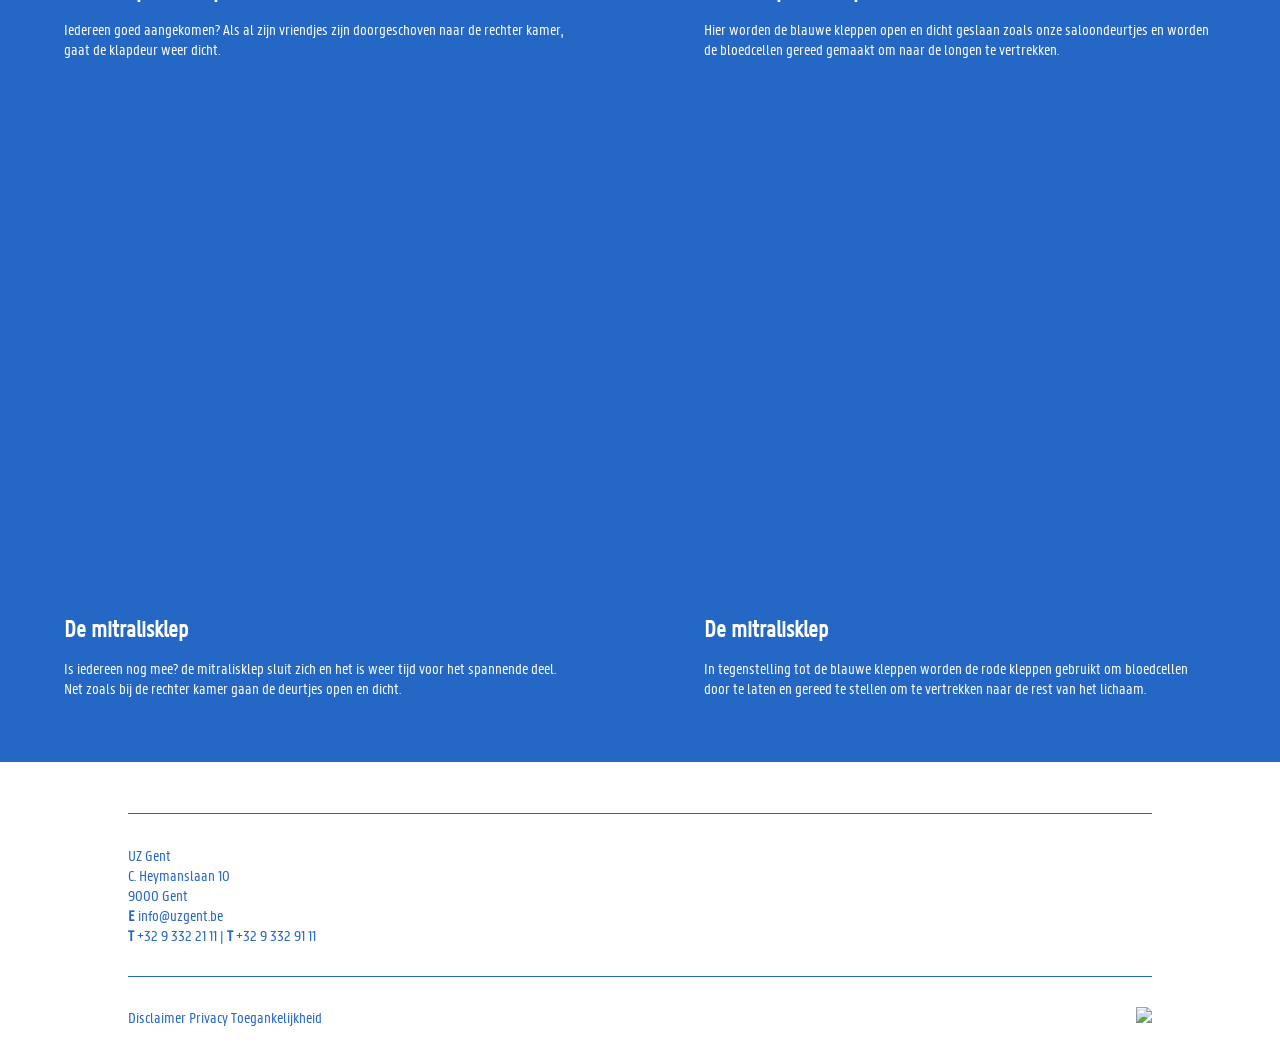
==== commit 7ad611d9: "update video widths" ====
--- a/index.html
+++ b/index.html
@@ -56,7 +56,7 @@
                 <p>Hier worden de blauwe kleppen open en dicht geslaan zoals onze saloondeurtjes en worden de bloedcellen gereed gemaakt om naar de longen te vertrekken.</p>
             </div>
         </div>
-        <div class="infoVideo">
+        <div class="infoVideo" >
             <iframe src='https://player.vimeo.com/video/399225762?fullscreen=1 ' allow='fullscreen'></iframe>
             <div class="infoVideoText">
                 <h2>De mitralisklep</h2>
--- a/css/main.css
+++ b/css/main.css
@@ -111,7 +111,7 @@
     padding-top:5vh;
 }
 #infoVideos .infoVideo{
-    max-width:40%;
+    width:40%;
     float:left;
     margin: 0% 5%;
 }
@@ -128,6 +128,7 @@
 }
 .infoVideoText p{
     margin-top:3%;
+    
 }
 #footer{
     font-family: UZGNormal;
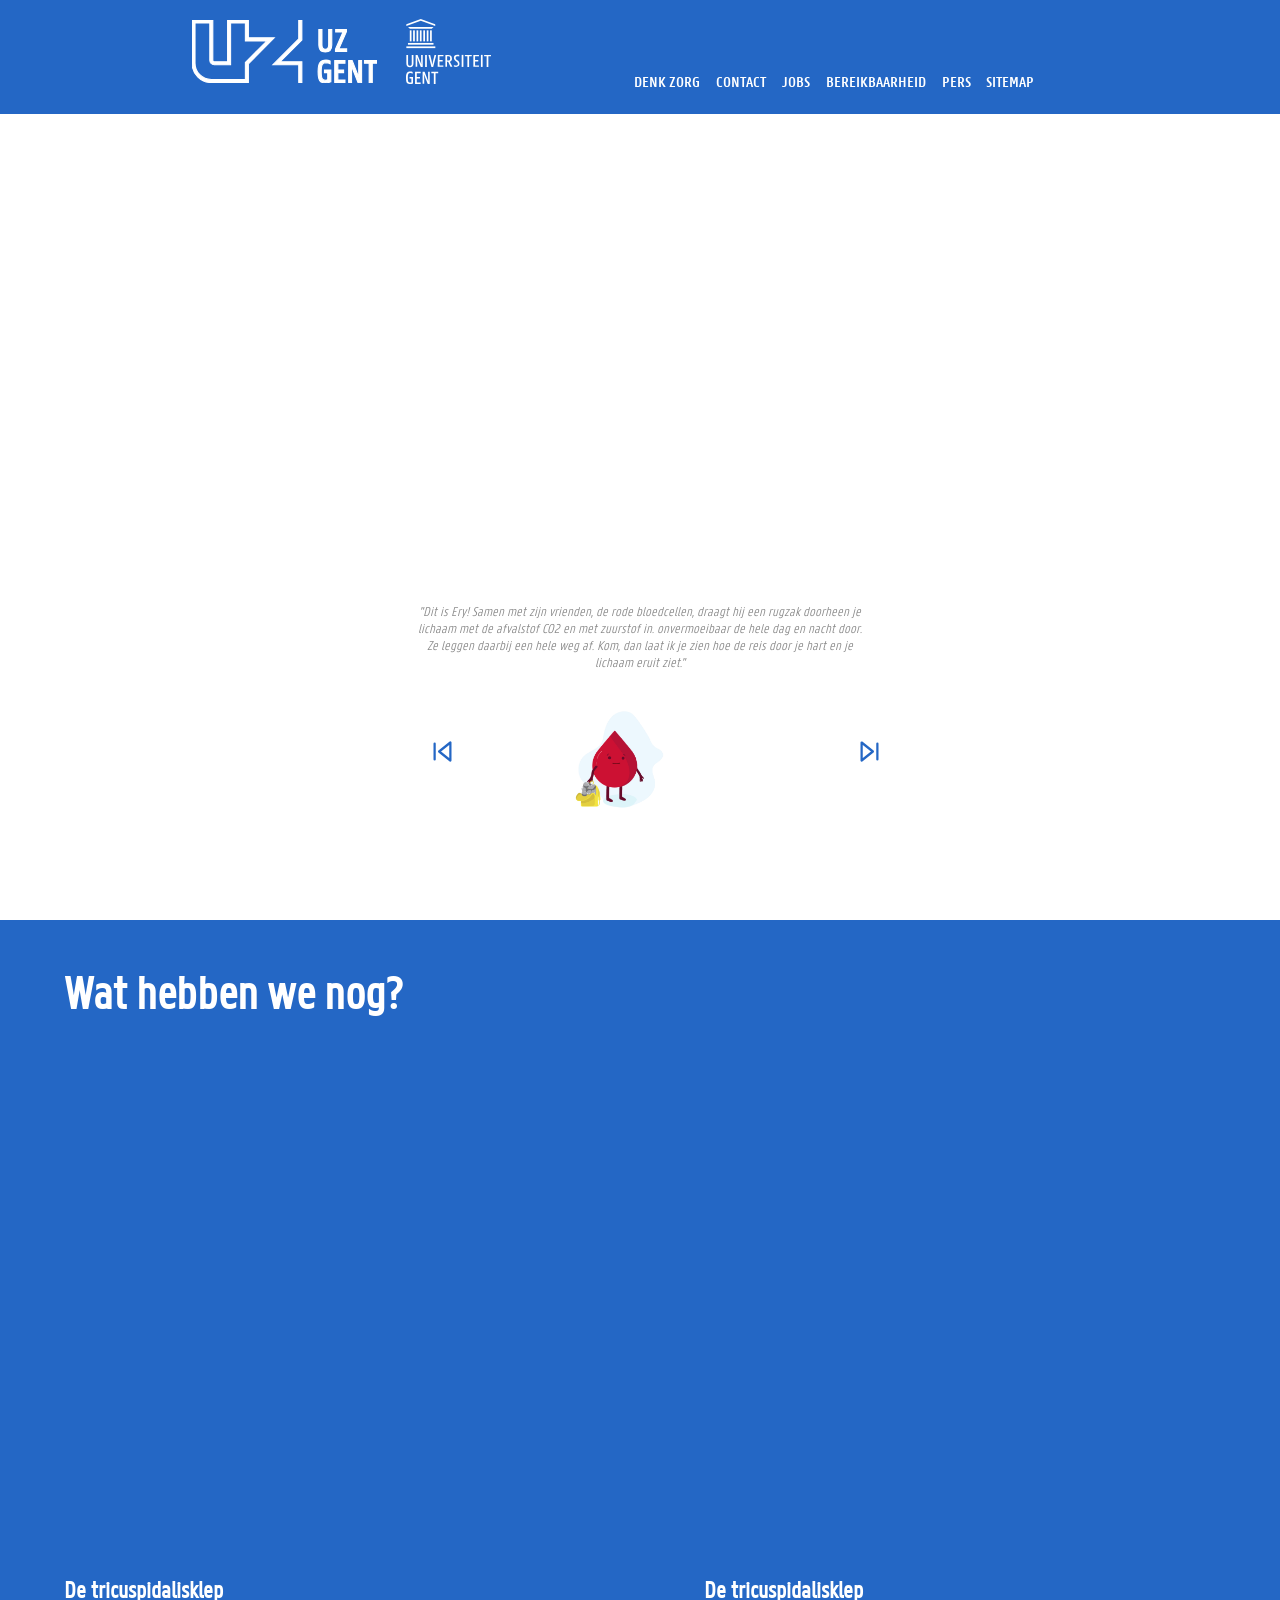
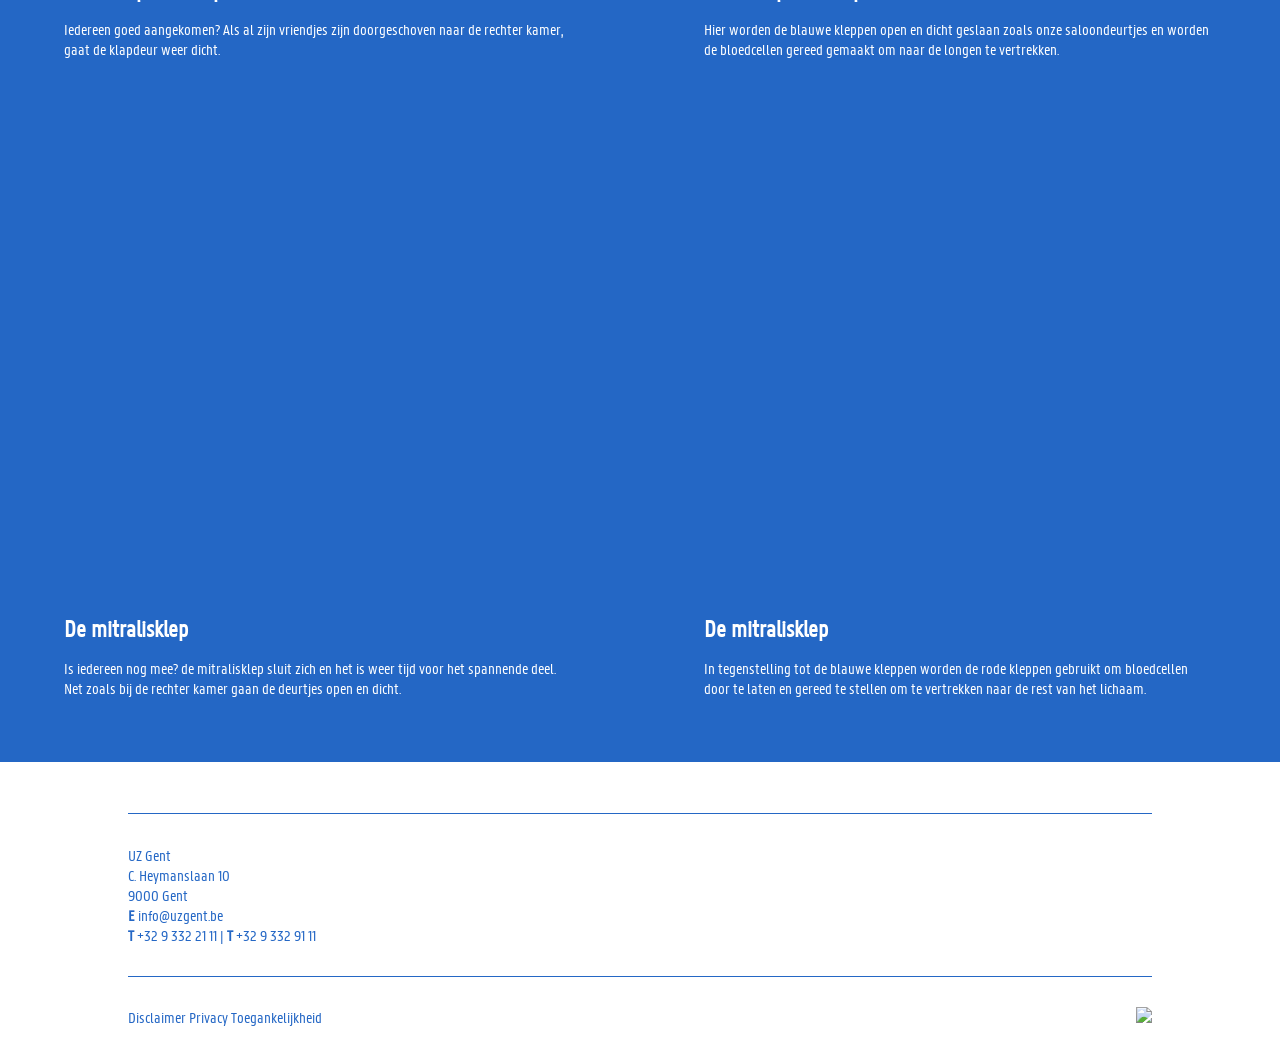
==== commit 1b5b3714: "Update index.html" ====
--- a/index.html
+++ b/index.html
@@ -4,7 +4,8 @@
     <meta charset="UTF-8">
     <meta name="viewport" content="width=device-width, initial-scale=1.0">
     <link rel="stylesheet" href="css/main.css">
-    <title></title>
+    <link rel='manifest' href='manifest.json'>
+    <title>Kinderhartfonds</title>
 </head>
 <body>
     <header>
